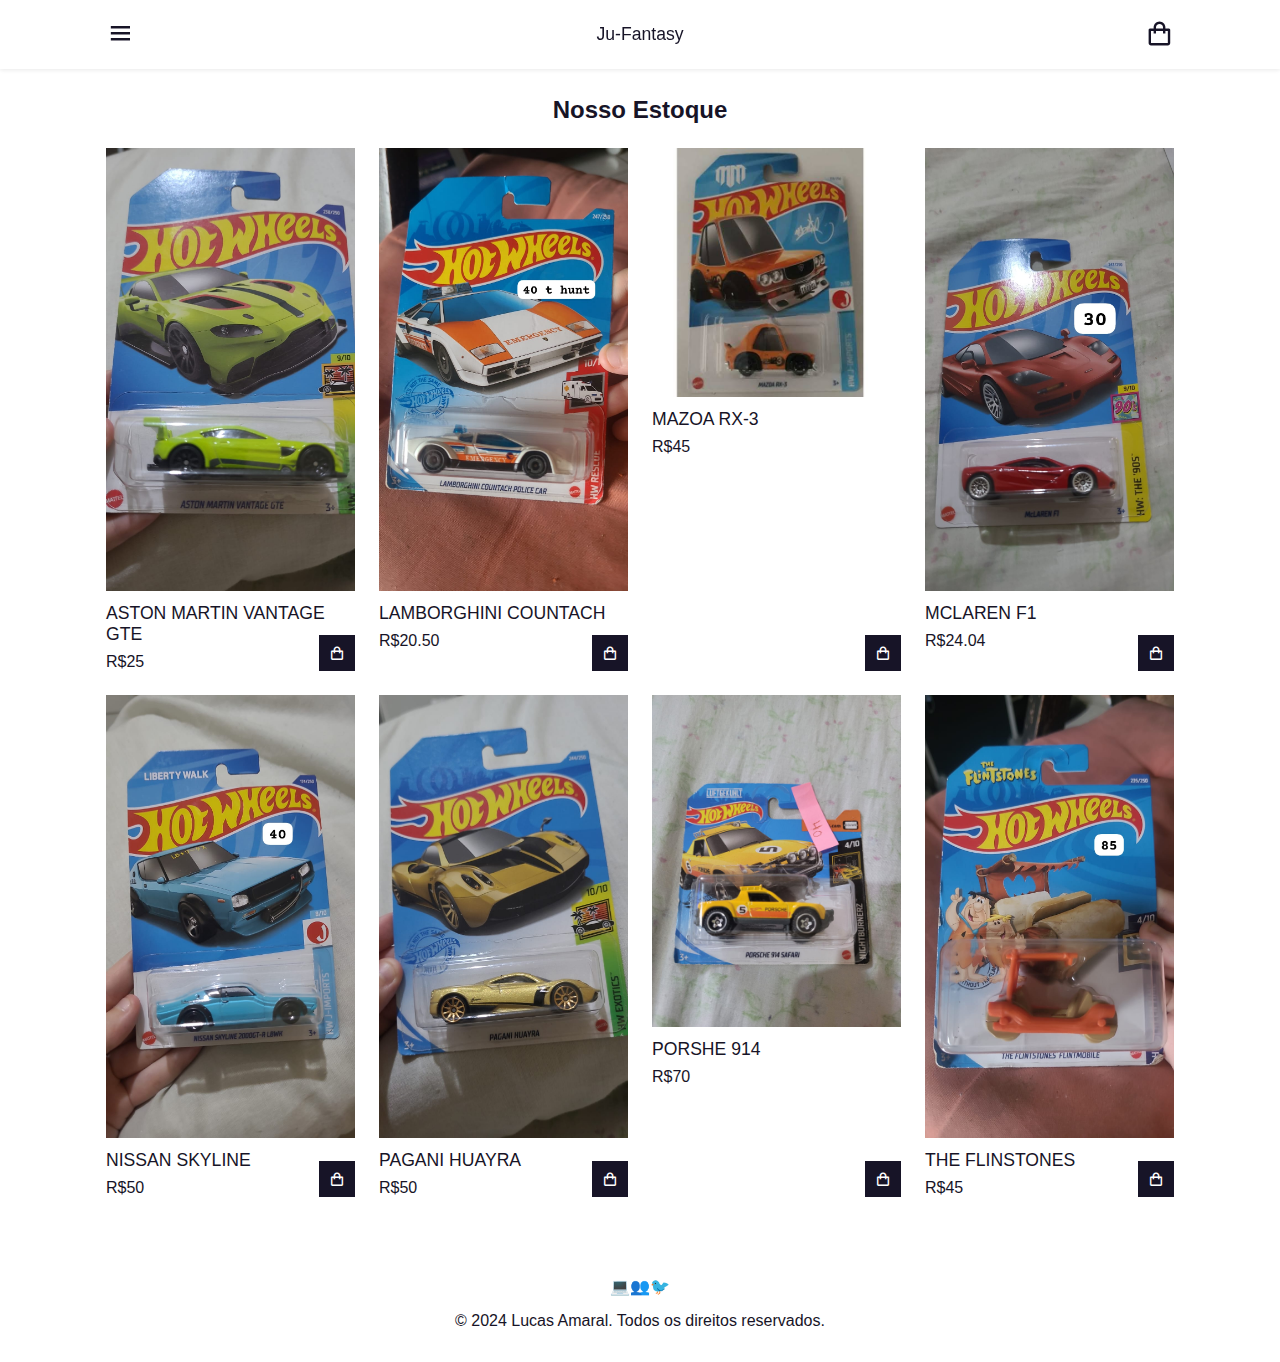
==== index.html @ 09accfaf "Add files via upload" ====
<!DOCTYPE html>
<html lang="pt-br">

<head>
    <meta charset="UTF-8">
    <meta name="viewport" content="width=device-width, initial-scale=1.0">
    <link rel="stylesheet" href="style.css">
    <link href='https://unpkg.com/boxicons@2.1.4/css/boxicons.min.css' rel='stylesheet'>
    <title>Document</title>
</head>

<body>
    <header>
        <div class="nav container">

            <i class='bx bx-menu' id="menu-icon"></i>

            <div class="menu">

                <h2 class="menu-title">Produtos</h2>

                <ul class="menu-list">
                    <li><a href="#">Porsche</a></li>
                    <li><a href="#">Honda Civic</a></li>
                    <li><a href="#">Shelby Cobra</a></li>
                    <li><a href="#">Jaguar</a></li>
                    <li><a href="#">McLaren</a></li>
                    <li><a href="#">Motos e Vespas</a></li>
                    <li><a href="#">Cadillac</a></li>
                    <li><a href="#">Fiat</a></li>
                    <li><a href="#">Velozes e Furiosos</a></li>
                    <li><a href="#">T-Hunt</a></li>
                    <li><a href="#">Temáticos</a></li>
                    <li><a href="#">Madzda</a></li>
                    <li><a href="#">Hironata</a></li>
                    <li><a href="#">Nissan</a></li>
                    <li><a href="#">BMW</a></li>
                    <li><a href="#">Lamborghini</a></li>
                    <li><a href="#">Chevy</a></li>
                    <li><a href="#">Bugatti</a></li>
                    <li><a href="#">Fusca</a></li>
                    <li><a href="#">Kombi</a></li>
                    <li><a href="#">Aston Martin</a></li>
                    <li><a href="#">Lotus</a></li>
                    <li><a href="#">Corvette</a></li>
                    <li><a href="#">Acura</a></li>
                    <li><a href="#">Toyota</a></li>
                    <li><a href="#">Chevette</a></li>
                    <li><a href="#">Packs Hotwheels</a></li>
                    <li><a href="#">Packs Matchbox</a></li>
                </ul>


                <div class="menu-content">

                </div>

                <i class='bx bx-x' id="close-menu"></i>

            </div>

            <a href="#" class="logo">Ju-Fantasy</a>

            <i class='bx bx-shopping-bag' id="cart-icon"></i>

            <div class="cart">

                <h2 class="cart-title">Seu carrinho</h2>

                <div class="cart-content">

                </div>

                <div class="total">
                    <div class="total-title">Total</div>
                    <div class="total-price">$0</div>
                </div>

                <button type="button" class="btn-buy">Compre Agora</button>

                <i class='bx bx-x' id="close-cart"></i>
            </div>
        </div>
    </header>

    <section class="shop container">
        <h2 class="section-title"> Nosso Estoque</h2>

        <div class="shop-content">

            <div class="product-box">
                <img src="imgs/Aston Martin vantage GTE.jpeg" alt="" class="product-img">
                <h2 class="product-title">Aston Martin Vantage GTE</h2>
                <span class="price">R$25</span>
                <i class='bx bx-shopping-bag add-cart'></i>
            </div>
            <div class="product-box">
                <img src="imgs/Lamborghini Countach.jpeg" alt="" class="product-img">
                <h2 class="product-title">Lamborghini Countach</h2>
                <span class="price">R$20.50</span>
                <i class='bx bx-shopping-bag add-cart'></i>
            </div>
            <div class="product-box">
                <img src="imgs/Mazoa RX-3.jpeg" alt="" class="product-img">
                <h2 class="product-title">Mazoa RX-3</h2>
                <span class="price">R$45</span>
                <i class='bx bx-shopping-bag add-cart'></i>
            </div>
            <div class="product-box">
                <img src="imgs/McLaren F1.jpeg" alt="" class="product-img">
                <h2 class="product-title">McLaren F1</h2>
                <span class="price">R$24.04</span>
                <i class='bx bx-shopping-bag add-cart'></i>
            </div>
            <div class="product-box">
                <img src="imgs/Nissan Skyline.jpeg" alt="" class="product-img">
                <h2 class="product-title">Nissan Skyline</h2>
                <span class="price">R$50</span>
                <i class='bx bx-shopping-bag add-cart'></i>
            </div>
            <div class="product-box">
                <img src="imgs/Pagani Huayra.jpeg" alt="" class="product-img">
                <h2 class="product-title">Pagani Huayra</h2>
                <span class="price">R$50</span>
                <i class='bx bx-shopping-bag add-cart'></i>
            </div>
            <div class="product-box">
                <img src="imgs/Porsche 914.jpeg" alt="" class="product-img">
                <h2 class="product-title">Porshe 914</h2>
                <span class="price">R$70</span>
                <i class='bx bx-shopping-bag add-cart'></i>
            </div>
            <div class="product-box">
                <img src="imgs/The Flinstones.jpeg" alt="" class="product-img">
                <h2 class="product-title">The Flinstones</h2>
                <span class="price">R$45</span>
                <i class='bx bx-shopping-bag add-cart'></i>
            </div>
        </div>
    </section>

    <footer>
        <ul class="icones-footer">
            <li>&#128187;</li>
            <li>&#128101;</li>
            <li>&#128038;</li>
        </ul>
        <p>&copy; 2024 Lucas Amaral. Todos os direitos reservados.</p>
    </footer>

    <script src="main.js"></script>
</body>

</html>
---- style.css ----
@import url('https://fonts.googleapis.com/css2?family=Poppins:ital,wght@0,100;0,200;0,300;0,400;0,500;0,600;0,700;0,800;0,900;1,100;1,200;1,300;1,400;1,500;1,600;1,700;1,800;1,900&display=swap');

* {
    font-family: sans-serif;
    margin: 0;
    padding: 0;
    scroll-padding-top: 2rem;
    scroll-behavior: smooth;
    list-style: none;
    box-sizing: border-box;
    text-decoration: none;
}

:root {
    --main-color: #fd4646;
    --text-color: #171427;
    --bg-color: #fff;
}

img {
    width: 100%;
}

body {
    color: var(--text-color);
}

.container {
    max-width: 1068px;
    margin: auto;
    width: 100%;
    z-index: 90;
}

section {
    padding: 4rem 0 3rem;
}

header {
    position: fixed;
    top: 0;
    left: 0;
    width: 100%;
    background: var(--bg-color);
    box-shadow: 0 1px 4px hsl(0 4% 15% / 10%);
    position: fixed;
    top: 0;
    left: 0;
    width: 100%;
    background: var(--bg-color);
    box-shadow: 0 1px 4px hsl(0 4% 15% / 10%);
    z-index: 100;
}

.nav {
    display: flex;
    align-items: center;
    justify-content: space-between;
    padding: 20px 0;
    z-index: 90;
}

.logo {
    font-size: 1.1rem;
    color: var(--text-color);
    font-weight: 400;
}

#cart-icon {
    font-size: 1.8rem;
    cursor: pointer;
}

#menu-icon {
    font-size: 1.8rem;
    cursor: pointer;
}

.section-title {
    font-size: 1.5rem;
    font-weight: 600;
    text-align: center;
    margin-bottom: 1.5rem;
}

.shop {
    margin-top: 2rem;
}

.shop-content {
    display: grid;
    grid-template-columns: repeat(auto-fit, minmax(220px, auto));
    gap: 1.5rem;
    z-index: 90;
}

.product-box {
    position: relative;
    z-index: 90;
}

.product-box:hover {
    padding: 10px;
    border: 1px solid var(--text-color);
    transition: 0.4s;
}

.product-img {
    width: 100%;
    height: auto;
    margin-bottom: 0.5rem;
}

.product-title {
    font-size: 1.1rem;
    font-weight: 400;
    text-transform: uppercase;
    margin-bottom: 0.5rem;
}

.price {
    font-weight: 500;
}

.add-cart {
    position: absolute;
    bottom: 0;
    right: 0;
    background: var(--text-color);
    color: var(--bg-color);
    padding: 10px;
    cursor: pointer;
}

.add-cart:hover {
    background: hsl(249, 32%, 17%);
}

.cart {
    position: absolute;
    top: 0;
    right: -100%;
    width: 320px;
    height: 100vh;
    padding: 20px;
    background: transparent;
    backdrop-filter: blur(20px);
    box-shadow: 0 0 30px rgba(0, 0, 0, .5);
    transition: 0.3s;
    z-index: 100;
    overflow-y: auto;
}

.cart.active {
    right: 0;
    z-index: 100;
}

.menu {
    position: absolute;
    top: 0;
    left: -100%;
    width: 250px;
    height: 100vh;
    padding: 20px;
    background: transparent;
    backdrop-filter: blur(20px);
    box-shadow: 0 0 30px rgba(0, 0, 0, .5);
    transition: 0.3s;
    z-index: 100;
    overflow-y: auto;
}

.menu.active {
    left: 0;
    z-index: 100;
}

.menu-title {
    font-size: 24px;
    font-weight: 600;
    text-align: center;
}

.menu-list {
    list-style: none;
    /* Remove os marcadores padrão */
    margin: 0;
    padding: 0;
    max-width: 300px;
    /* Largura máxima */
    overflow: hidden;
    /* Impede que o conteúdo transborde */
}

.menu-list li {
    border-bottom: 1px solid #ddd;
    /* Linha divisória entre itens */
    margin-top: 2rem;
}

.menu-list li:last-child {
    border-bottom: none;
}

.menu-list a {
    display: block;
    /* Faz com que o link ocupe todo o item */
    padding: 10px 15px;
    /* Espaçamento interno */
    text-decoration: none;
    /* Remove o sublinhado */
    color: #333;
    /* Cor do texto */
    font-family: Arial, sans-serif;
    /* Fonte limpa e legível */
    font-size: 16px;
    transition: background-color 0.3s ease, color 0.3s ease;
    /* Animação para hover */
}

.menu-list a:hover {
    background-color: #007bff;
    /* Fundo azul */
    color: #fff;
    /* Texto branco */
}

.cart-title {
    text-align: center;
    font-size: 1.5rem;
    font-weight: 600;
    margin-top: 2rem;
}

.cart-box {
    display: grid;
    grid-template-columns: 32% 50% 18%;
    align-items: center;
    gap: 1rem;
    margin-top: 1rem;
}

.cart-img {
    width: 100%;
    height: 100px;
    object-fit: contain;
    padding: 10px;
}

.detail-box {
    display: grid;
    row-gap: 0.5rem;
}

.cart-product-title {
    font-size: 1rem;
    text-transform: uppercase;
}

.cart-price {
    font-weight: 500;
}

.car-quantity {
    border: 1px solid var(--text-color);
    outline-color: var(--main-color);
    width: 2.4rem;
    text-align: center;
    font-size: 1rem;
}

.cart-remove {
    font-size: 24px;
    color: var(--main-color);
    cursor: pointer;
}

.total {
    display: flex;
    justify-content: flex-end;
    margin-top: 1.5rem;
    border-top: 1px solid var(--text-color);
}

.total-title {
    font-size: 1rem;
    font-weight: 600;
}

.total-price {
    margin-left: 0.5rem;
}

.btn-buy {
    display: flex;
    margin: 1.5rem auto 0 auto;
    padding: 12px 20px;
    border: none;
    background: var(--main-color);
    color: var(--bg-color);
    font-size: 1rem;
    font-weight: 500;
    cursor: pointer;
}

.btn-buy:hover {
    background: var(--text-color);
}

#close-cart {
    position: absolute;
    top: 1rem;
    right: 0.8rem;
    font-size: 2rem;
    color: var(--text-color);
    cursor: pointer;
}

#close-menu {
    position: absolute;
    top: 1rem;
    right: 0.8rem;
    font-size: 2rem;
    color: var(--text-color);
    cursor: pointer;
}

footer {
    background-color: #ffffff;
    text-align: center;
    padding: 2rem 0;
}

.icones-footer {
    display: flex;
    justify-content: center;
    list-style: none;
    margin-bottom: 1rem;
}

/* Deixando responsivo */
@media (max-width: 1080px) {
    .nav {
        padding: 15px;
    }

    section {
        padding: 3rem 0 2rem;
    }

    .container {
        margin: 0 auto;
        width: 90%;
    }

    .shop {
        margin-top: 2rem !important;
    }
}

@media (max-width: 400px) {
    .nav {
        padding: 11px;
    }

    .logo {
        font-size: 1rem;
    }

    .cart {
        width: 320px;
    }
}

@media (max-width: 360px) {
    .shop {
        margin-top: 1rem !important;
    }

    .cart {
        width: 280px;
    }
}
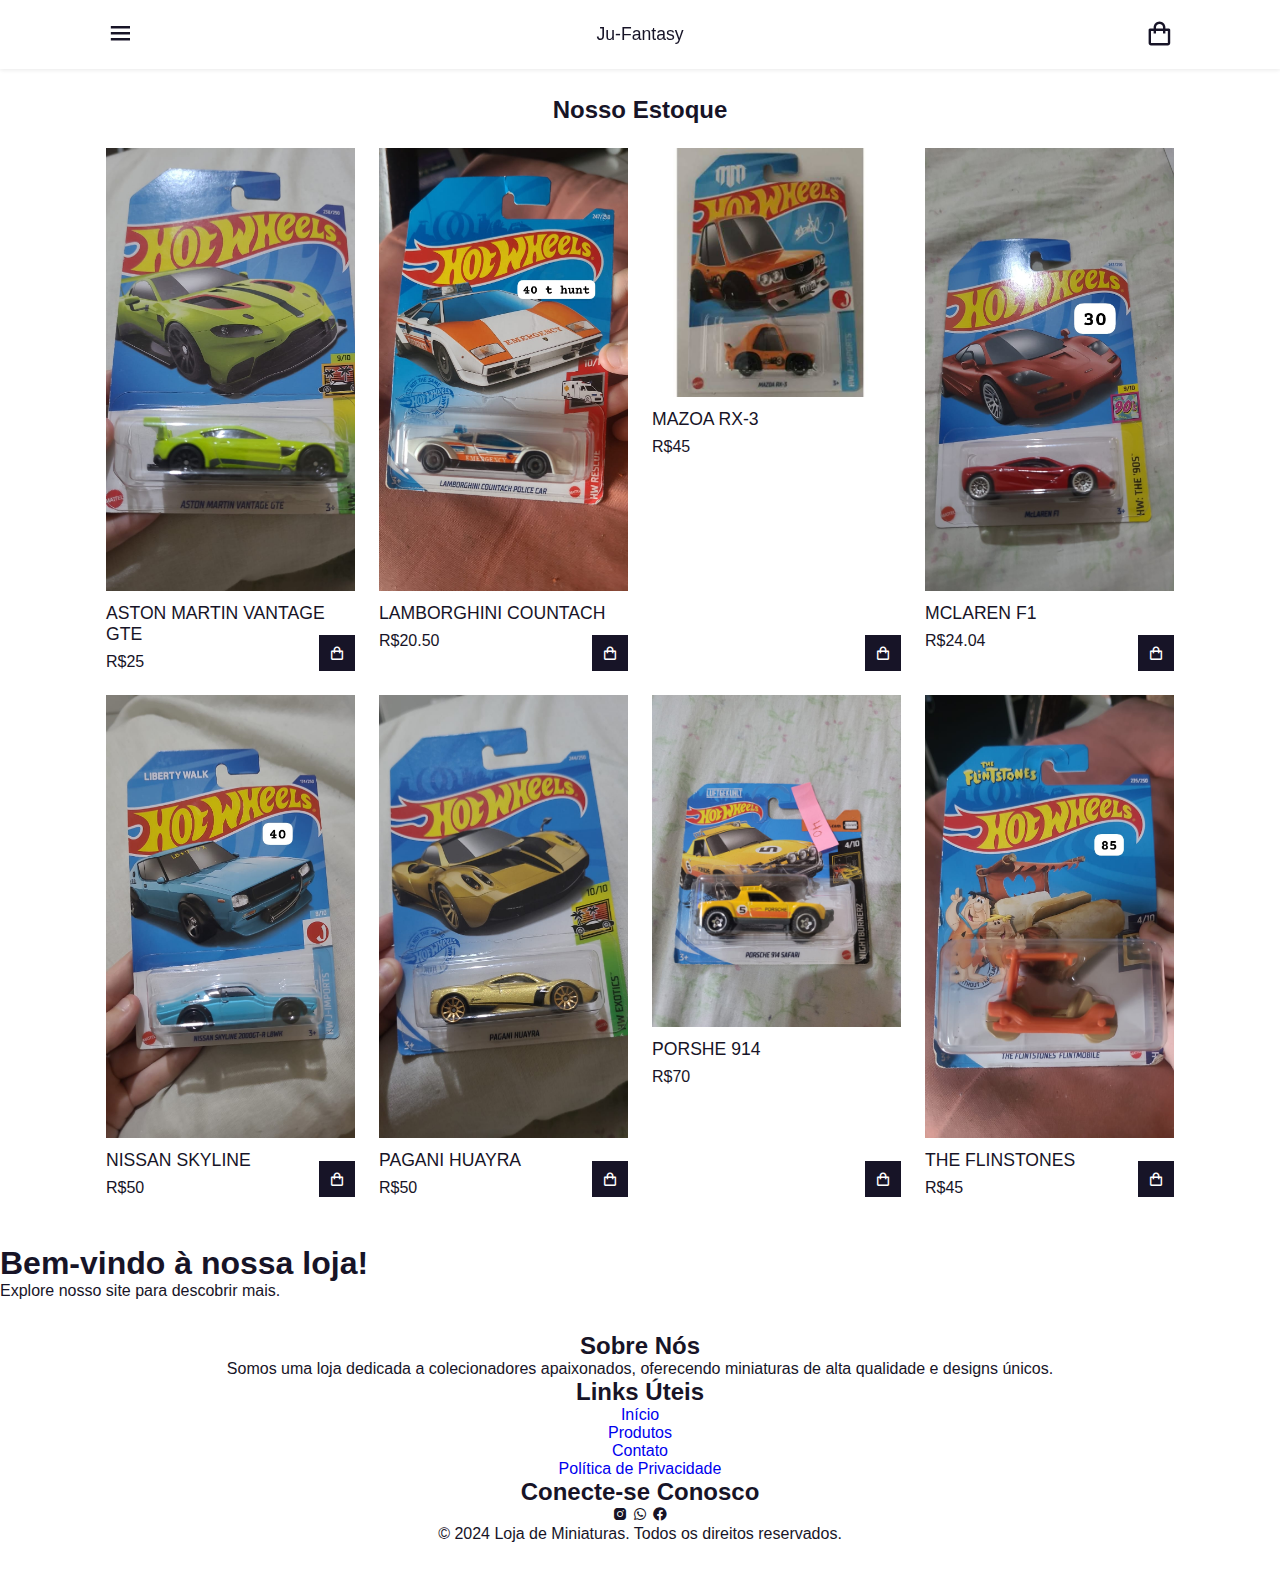
==== commit 82e5ca8a: "Update index.html" ====
--- a/index.html
+++ b/index.html
@@ -139,16 +139,53 @@
         </div>
     </section>
 
-    <footer>
-        <ul class="icones-footer">
-            <li>&#128187;</li>
-            <li>&#128101;</li>
-            <li>&#128038;</li>
-        </ul>
-        <p>&copy; 2024 Lucas Amaral. Todos os direitos reservados.</p>
+     <!-- Conteúdo principal -->
+    <div class="content">
+        <h1>Bem-vindo à nossa loja!</h1>
+        <p>Explore nosso site para descobrir mais.</p>
+    </div>
+
+    <!-- Rodapé -->
+    <footer class="footer">
+        <div class="footer-container">
+            <!-- Sobre nós -->
+            <div class="footer-about">
+                <h2>Sobre Nós</h2>
+                <p>
+                    Somos uma loja dedicada a colecionadores apaixonados, oferecendo miniaturas de alta qualidade e
+                    designs únicos.
+                </p>
+            </div>
+
+            <!-- Links úteis -->
+            <div class="footer-links">
+                <h2>Links Úteis</h2>
+                <ul>
+                    <li><a href="#">Início</a></li>
+                    <li><a href="#">Produtos</a></li>
+                    <li><a href="#">Contato</a></li>
+                    <li><a href="#">Política de Privacidade</a></li>
+                </ul>
+            </div>
+
+            <!-- Redes sociais -->
+            <div class="footer-social">
+                <div class="social-title">
+                    <h2>Conecte-se Conosco</h2>
+                </div>
+                <div class="icons">
+                    <i class='bx bxl-instagram-alt' id="instagram-img"></i>
+                    <i class='bx bxl-whatsapp' id="whatsapp-img"></i>
+                    <i class='bx bxl-facebook-circle' id="facebook-img"></i>
+                </div>
+            </div>
+        </div>
+        <div class="footer-bottom">
+            <p>&copy; 2024 Loja de Miniaturas. Todos os direitos reservados.</p>
+        </div>
     </footer>
-
+    
     <script src="main.js"></script>
 </body>
 
-</html>+</html>
